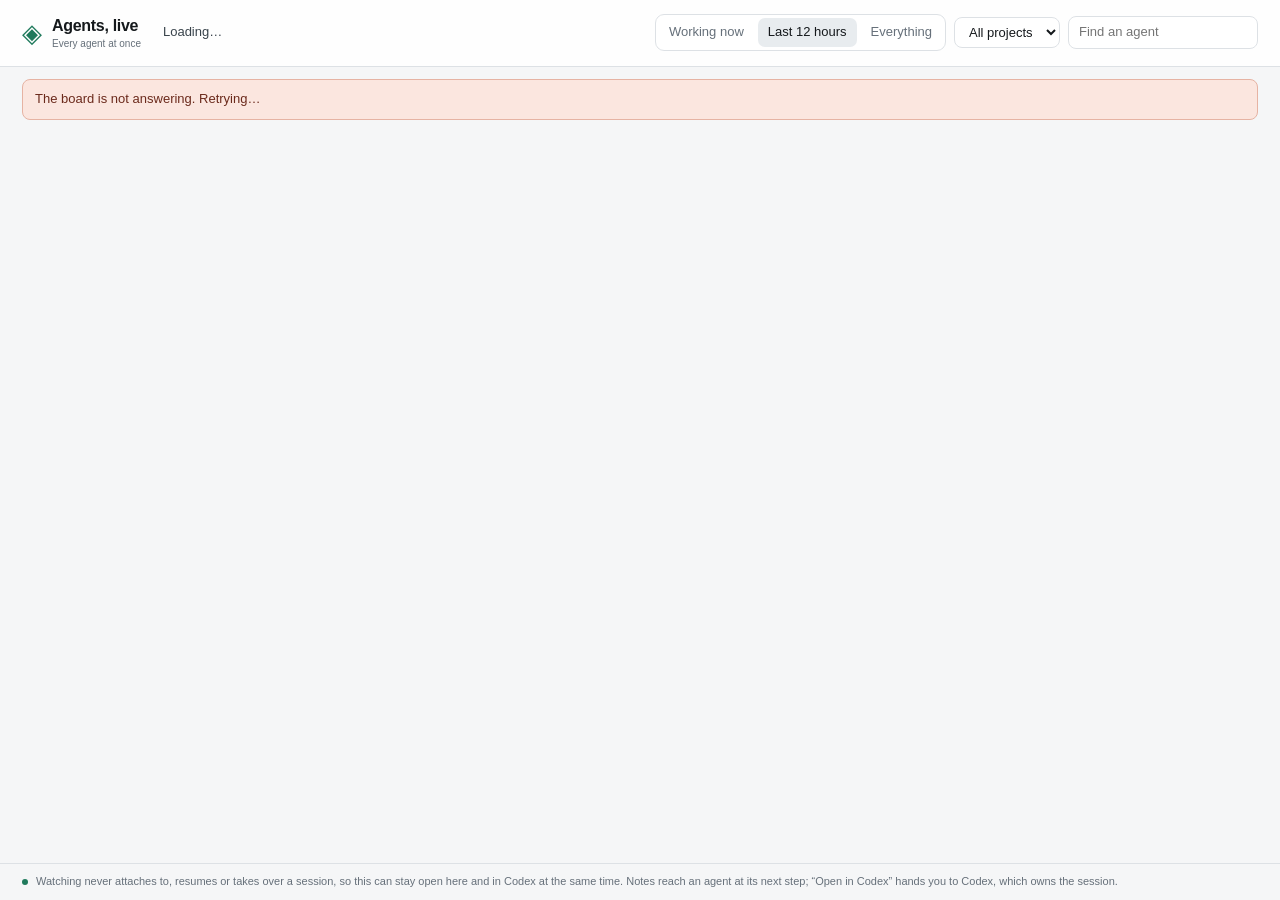
==== live.html @ 3547c9a0 "Live: every agent at once /live groups every Codex and Claude Code session into Needs you, Working n" ====
<!DOCTYPE html>
<html lang="en"><head><meta charset="utf-8"><meta name="viewport" content="width=device-width,initial-scale=1">
<title>Live · Agent Backrooms</title><link rel="stylesheet" href="/live.css"><script src="/live.js" defer></script></head>
<body>
<header class="top">
  <a class="brand" href="/constellations" title="Back to the board"><span class="mark">◈</span><span><strong>Agents, live</strong><small>Every agent at once</small></span></a>
  <p id="summary" class="summary" aria-live="polite">Loading…</p>
  <div class="controls">
    <div class="chips" role="group" aria-label="Show">
      <button type="button" class="chip" data-filter="now">Working now</button>
      <button type="button" class="chip on" data-filter="recent">Last 12 hours</button>
      <button type="button" class="chip" data-filter="all">Everything</button>
    </div>
    <select id="project" aria-label="Project"><option value="">All projects</option></select>
    <input id="search" type="search" placeholder="Find an agent" aria-label="Find an agent">
  </div>
</header>
<p id="error" class="error" role="alert" hidden></p>
<main id="sections">
  <section data-bucket="needs-you" hidden><h2>Needs you <span class="count"></span></h2><div class="grid"></div></section>
  <section data-bucket="working" hidden><h2>Working now <span class="count"></span></h2><div class="grid"></div></section>
  <section data-bucket="recent" hidden><h2>Finished recently <span class="count"></span></h2><div class="grid"></div></section>
  <section data-bucket="old-request" hidden><details><summary><h2>Waiting on you for days <span class="count"></span></h2></summary><div class="grid"></div></details></section>
  <section data-bucket="quiet" hidden><h2>Quiet <span class="count"></span></h2><div class="grid"></div></section>
  <p id="empty" class="empty" hidden>No agent matches. Try “Everything” or clear the search.</p>
</main>
<footer class="foot"><span class="dot" aria-hidden="true"></span><span>Watching never attaches to, resumes or takes over a session, so this can stay open here and in Codex at the same time. Notes reach an agent at its next step; “Open in Codex” hands you to Codex, which owns the session.</span><span id="updated" class="updated"></span></footer>
</body></html>
---- live.css ----
:root{color-scheme:dark;--bg:#101214;--panel:#191c20;--raised:#22272c;--line:#30363c;--muted:#969da5;--text:#edf1f2;--accent:#a8e0cd;--work:#7fd6b0;--think:#8fb8ea;--need:#f0c36d;--fail:#ef8f7f;--quiet:#6f7780;font:13px/1.45 -apple-system,BlinkMacSystemFont,'Segoe UI',sans-serif}
*{box-sizing:border-box}body{margin:0;background:var(--bg);color:var(--text);min-height:100vh;display:flex;flex-direction:column}
button,input,select{font:inherit;color:inherit}a{color:var(--accent)}
.top{position:sticky;top:0;z-index:5;display:flex;flex-wrap:wrap;align-items:center;gap:12px 22px;padding:14px 22px;background:#16191ccc;backdrop-filter:blur(8px);border-bottom:1px solid var(--line)}
.brand{display:flex;align-items:center;gap:10px;text-decoration:none;color:var(--text)}.mark{font-size:26px;color:var(--accent);line-height:1}.brand strong{font-size:16px;font-weight:650;letter-spacing:-.3px}.brand small{display:block;color:var(--muted);font-size:10px}
.summary{margin:0;font-size:13px;color:#cfd6db;flex:1;min-width:220px}.summary b{font-weight:650}.summary .need{color:var(--need)}.summary .work{color:var(--work)}
.controls{display:flex;flex-wrap:wrap;align-items:center;gap:8px}
.chips{display:flex;gap:4px;background:#15191d;border:1px solid var(--line);border-radius:9px;padding:3px}
.chip{background:none;border:0;border-radius:7px;padding:5px 10px;color:var(--muted);cursor:pointer;white-space:nowrap}.chip.on{background:#2a3136;color:var(--text)}.chip:hover{color:var(--text)}
select,input{background:#15191d;border:1px solid var(--line);border-radius:8px;padding:6px 10px;max-width:100%}input[type=search]{width:190px}
button:focus-visible,input:focus-visible,select:focus-visible,.card:focus-visible{outline:2px solid var(--accent);outline-offset:2px}
.error{margin:12px 22px 0;padding:10px 12px;background:#52352b;color:#ffe2c8;border:1px solid #95664f;border-radius:8px}
main{flex:1;padding:6px 22px 30px}
section h2{font-size:12px;letter-spacing:1.2px;text-transform:uppercase;color:var(--muted);font-weight:650;margin:22px 0 10px}section h2 .count{color:var(--text);letter-spacing:0}
section[data-bucket=needs-you] h2{color:var(--need)}section[data-bucket=working] h2{color:var(--work)}
.grid{display:grid;grid-template-columns:repeat(auto-fill,minmax(270px,1fr));gap:10px}
.card{position:relative;background:var(--panel);border:1px solid var(--line);border-radius:11px;padding:12px 13px 11px 15px;cursor:pointer;overflow:hidden;min-width:0;transition:border-color .2s}
.card:hover{border-color:#56606a}
.card::before{content:"";position:absolute;left:0;top:0;bottom:0;width:3px;background:var(--quiet)}
.card[data-bucket=working]::before{background:var(--work);animation:pulse 1.6s ease-in-out infinite}.card[data-phase=thinking]::before{background:var(--think)}
.card[data-bucket=needs-you]{border-color:#6b5a33}.card[data-bucket=needs-you]::before{background:var(--need)}.card[data-phase=failed]::before{background:var(--fail)}
@keyframes pulse{50%{opacity:.35}}
.row{display:flex;align-items:flex-start;gap:8px}
.name{flex:1;min-width:0;font-weight:600;font-size:13px;line-height:1.35;display:-webkit-box;-webkit-box-orient:vertical;-webkit-line-clamp:2;overflow:hidden;overflow-wrap:anywhere}
.tag{font-size:9px;font-weight:700;letter-spacing:.6px;text-transform:uppercase;padding:2px 6px;border-radius:5px;background:#262c31;color:#b8c2c9;white-space:nowrap}.tag.codex{color:#a8e0cd}.tag.claude{color:#e5c3ad}
.state{display:inline-flex;align-items:center;gap:6px;margin-top:8px;font-size:12px;font-weight:600}.state .pip{width:7px;height:7px;border-radius:50%;background:var(--quiet)}
.card[data-bucket=working] .pip{background:var(--work)}.card[data-phase=thinking] .pip{background:var(--think)}.card[data-bucket=needs-you] .pip{background:var(--need)}.card[data-phase=failed] .pip{background:var(--fail)}
.said{margin:6px 0 0;color:#c4ccd2;font-size:12px;line-height:1.45;display:-webkit-box;-webkit-box-orient:vertical;-webkit-line-clamp:3;overflow:hidden;overflow-wrap:anywhere}
.progress{margin-top:8px;height:5px;background:#2a3035;border-radius:4px;overflow:hidden}.progress i{display:block;height:100%;background:var(--accent)}
.meta{display:flex;flex-wrap:wrap;gap:4px 10px;margin-top:9px;font-size:11px;color:var(--muted)}.meta span{white-space:nowrap}
.more{display:none;margin-top:9px;padding-top:9px;border-top:1px solid var(--line);font-size:11px;color:#aeb7be}.card.open .more{display:block}.more div{margin:2px 0;overflow-wrap:anywhere}
.empty{color:var(--muted);text-align:center;padding:40px 0}
.foot{display:flex;flex-wrap:wrap;align-items:center;gap:8px;padding:10px 22px;border-top:1px solid var(--line);color:var(--muted);font-size:11px}.foot .dot{width:6px;height:6px;border-radius:50%;background:var(--accent)}.updated{margin-left:auto}
@media(max-width:640px){.top{padding:12px 14px}main{padding:4px 14px 24px}input[type=search]{width:100%}.controls{width:100%}.foot{padding:10px 14px}.updated{margin-left:0}}
@media(prefers-reduced-motion:reduce){.card[data-bucket=working]::before{animation:none}}
@media(prefers-color-scheme:light){:root{color-scheme:light;--bg:#f5f6f7;--panel:#fff;--raised:#eef0f2;--line:#dde1e5;--muted:#66707a;--text:#15191c;--accent:#1f7a5c;--work:#1f9d6c;--think:#2f6fbf;--need:#b7811a;--fail:#c4513f;--quiet:#a6adb4}
.top{background:#ffffffd9}.chips,select,input{background:#fff}.chip.on{background:#e8ecef}.tag{background:#eef1f3;color:#4b555e}.tag.codex{color:#1f7a5c}.tag.claude{color:#9a5b33}.said{color:#39434b}.progress{background:#e3e7ea}.more{color:#4b555e}.card:hover{border-color:#b5bec6}.card[data-bucket=needs-you]{border-color:#e6cf9c}.summary{color:#39434b}.error{background:#fbe6df;color:#6b2a1c;border-color:#e6b3a3}}
.actions{display:flex;flex-wrap:wrap;align-items:center;gap:6px;margin-top:9px}
.action{display:inline-block;background:#23282d;border:1px solid #3a4148;border-radius:7px;padding:5px 10px;font-size:12px;color:var(--text);text-decoration:none;cursor:pointer}
.action:hover{border-color:#67727c}.action.primary{background:var(--accent);color:#18362c;border-color:var(--accent);font-weight:650}.action:disabled{opacity:.5}
.editor{margin-top:9px}.editor textarea{width:100%;background:#15191d;border:1px solid var(--line);border-radius:8px;padding:8px;color:var(--text);font:inherit;resize:vertical}
.editor .hint{margin:4px 0 0;font-size:11px;color:var(--muted)}.status{font-size:11px;color:var(--muted)}.note{color:var(--accent)}
@media(prefers-color-scheme:light){.action{background:#f3f5f6;border-color:#d3d8dc}.editor textarea{background:#fff}}
details summary{list-style:none;cursor:pointer}details summary::-webkit-details-marker{display:none}details summary h2::before{content:"▸ ";color:var(--muted)}details[open] summary h2::before{content:"▾ "}
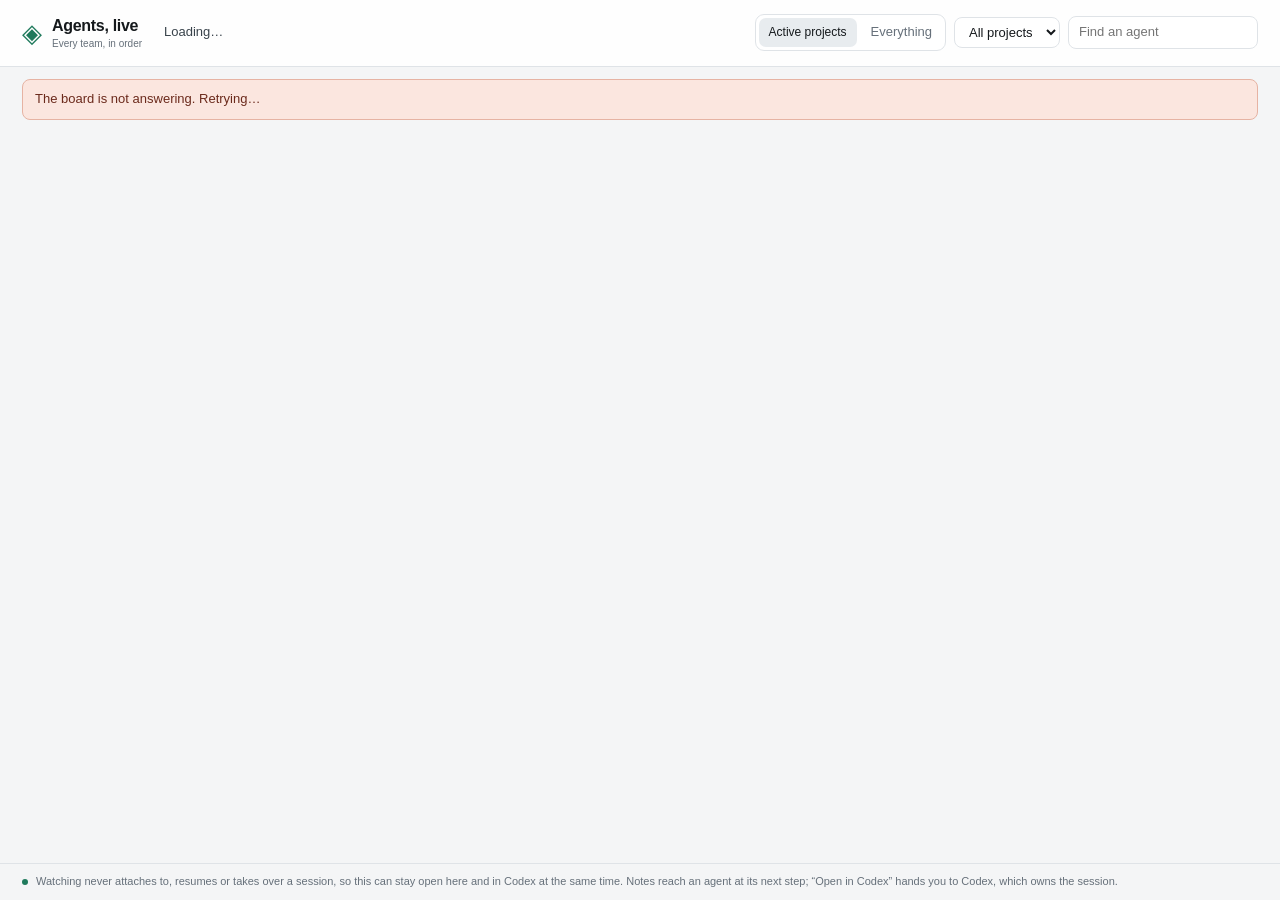
==== commit 49602ac5: "Live: every team in a stable structural order Projects in the Codex sidebar's order, agents grouped " ====
--- a/live.html
+++ b/live.html
@@ -3,26 +3,21 @@
 <title>Live · Agent Backrooms</title><link rel="stylesheet" href="/live.css"><script src="/live.js" defer></script></head>
 <body>
 <header class="top">
-  <a class="brand" href="/constellations" title="Back to the board"><span class="mark">◈</span><span><strong>Agents, live</strong><small>Every agent at once</small></span></a>
+  <a class="brand" href="/constellations" title="Back to the board"><span class="mark">◈</span><span><strong>Agents, live</strong><small>Every team, in order</small></span></a>
   <p id="summary" class="summary" aria-live="polite">Loading…</p>
   <div class="controls">
     <div class="chips" role="group" aria-label="Show">
-      <button type="button" class="chip" data-filter="now">Working now</button>
-      <button type="button" class="chip on" data-filter="recent">Last 12 hours</button>
+      <button type="button" class="chip on" data-filter="active">Active projects</button>
       <button type="button" class="chip" data-filter="all">Everything</button>
     </div>
     <select id="project" aria-label="Project"><option value="">All projects</option></select>
     <input id="search" type="search" placeholder="Find an agent" aria-label="Find an agent">
   </div>
 </header>
+<div id="attention" class="attention" hidden><span class="att-title">Needs you</span><div id="att-list" class="att-list"></div></div>
 <p id="error" class="error" role="alert" hidden></p>
-<main id="sections">
-  <section data-bucket="needs-you" hidden><h2>Needs you <span class="count"></span></h2><div class="grid"></div></section>
-  <section data-bucket="working" hidden><h2>Working now <span class="count"></span></h2><div class="grid"></div></section>
-  <section data-bucket="recent" hidden><h2>Finished recently <span class="count"></span></h2><div class="grid"></div></section>
-  <section data-bucket="old-request" hidden><details><summary><h2>Waiting on you for days <span class="count"></span></h2></summary><div class="grid"></div></details></section>
-  <section data-bucket="quiet" hidden><h2>Quiet <span class="count"></span></h2><div class="grid"></div></section>
-  <p id="empty" class="empty" hidden>No agent matches. Try “Everything” or clear the search.</p>
-</main>
+<main id="projects"></main>
+<p id="empty" class="empty" hidden>No agent has been active in the last 12 hours. Choose “Everything” to see every team.</p>
+<details id="backlog" class="backlog" hidden><summary>Waiting on you for days <span class="count"></span></summary><div id="backlog-rows" class="rows"></div></details>
 <footer class="foot"><span class="dot" aria-hidden="true"></span><span>Watching never attaches to, resumes or takes over a session, so this can stay open here and in Codex at the same time. Notes reach an agent at its next step; “Open in Codex” hands you to Codex, which owns the session.</span><span id="updated" class="updated"></span></footer>
 </body></html>
--- a/live.css
+++ b/live.css
@@ -1,44 +1,52 @@
-:root{color-scheme:dark;--bg:#101214;--panel:#191c20;--raised:#22272c;--line:#30363c;--muted:#969da5;--text:#edf1f2;--accent:#a8e0cd;--work:#7fd6b0;--think:#8fb8ea;--need:#f0c36d;--fail:#ef8f7f;--quiet:#6f7780;font:13px/1.45 -apple-system,BlinkMacSystemFont,'Segoe UI',sans-serif}
+[hidden]{display:none!important}
+:root{color-scheme:dark;--bg:#101214;--panel:#171a1e;--raised:#1f2328;--line:#2d3339;--muted:#939aa3;--text:#edf1f2;--accent:#a8e0cd;--work:#7fd6b0;--think:#8fb8ea;--need:#f0c36d;--fail:#ef8f7f;--quiet:#5d656e;font:13px/1.45 -apple-system,BlinkMacSystemFont,'Segoe UI',sans-serif}
 *{box-sizing:border-box}body{margin:0;background:var(--bg);color:var(--text);min-height:100vh;display:flex;flex-direction:column}
-button,input,select{font:inherit;color:inherit}a{color:var(--accent)}
-.top{position:sticky;top:0;z-index:5;display:flex;flex-wrap:wrap;align-items:center;gap:12px 22px;padding:14px 22px;background:#16191ccc;backdrop-filter:blur(8px);border-bottom:1px solid var(--line)}
+button,input,select,textarea{font:inherit;color:inherit}a{color:var(--accent)}
+.top{position:sticky;top:0;z-index:5;display:flex;flex-wrap:wrap;align-items:center;gap:12px 22px;padding:14px 22px;background:#15181bdd;backdrop-filter:blur(8px);border-bottom:1px solid var(--line)}
 .brand{display:flex;align-items:center;gap:10px;text-decoration:none;color:var(--text)}.mark{font-size:26px;color:var(--accent);line-height:1}.brand strong{font-size:16px;font-weight:650;letter-spacing:-.3px}.brand small{display:block;color:var(--muted);font-size:10px}
 .summary{margin:0;font-size:13px;color:#cfd6db;flex:1;min-width:220px}.summary b{font-weight:650}.summary .need{color:var(--need)}.summary .work{color:var(--work)}
 .controls{display:flex;flex-wrap:wrap;align-items:center;gap:8px}
-.chips{display:flex;gap:4px;background:#15191d;border:1px solid var(--line);border-radius:9px;padding:3px}
+.chips{display:flex;gap:4px;background:#13171a;border:1px solid var(--line);border-radius:9px;padding:3px}
 .chip{background:none;border:0;border-radius:7px;padding:5px 10px;color:var(--muted);cursor:pointer;white-space:nowrap}.chip.on{background:#2a3136;color:var(--text)}.chip:hover{color:var(--text)}
-select,input{background:#15191d;border:1px solid var(--line);border-radius:8px;padding:6px 10px;max-width:100%}input[type=search]{width:190px}
-button:focus-visible,input:focus-visible,select:focus-visible,.card:focus-visible{outline:2px solid var(--accent);outline-offset:2px}
+select,input{background:#13171a;border:1px solid var(--line);border-radius:8px;padding:6px 10px;max-width:100%}input[type=search]{width:190px}
+button:focus-visible,input:focus-visible,select:focus-visible,textarea:focus-visible,.row:focus-visible,.att:focus-visible{outline:2px solid var(--accent);outline-offset:2px}
+.attention{display:flex;flex-wrap:wrap;align-items:center;gap:8px;margin:14px 22px 0;padding:10px 12px;border:1px solid #6b5a33;background:#2a2417;border-radius:10px}
+.att-title{font-size:11px;font-weight:700;letter-spacing:1px;text-transform:uppercase;color:var(--need)}.att-list{display:flex;flex-wrap:wrap;gap:6px}
+.att{background:#3a3120;border:1px solid #6b5a33;border-radius:7px;padding:4px 9px;cursor:pointer;color:var(--text);font-size:12px}.att:hover{border-color:var(--need)}
 .error{margin:12px 22px 0;padding:10px 12px;background:#52352b;color:#ffe2c8;border:1px solid #95664f;border-radius:8px}
-main{flex:1;padding:6px 22px 30px}
-section h2{font-size:12px;letter-spacing:1.2px;text-transform:uppercase;color:var(--muted);font-weight:650;margin:22px 0 10px}section h2 .count{color:var(--text);letter-spacing:0}
-section[data-bucket=needs-you] h2{color:var(--need)}section[data-bucket=working] h2{color:var(--work)}
-.grid{display:grid;grid-template-columns:repeat(auto-fill,minmax(270px,1fr));gap:10px}
-.card{position:relative;background:var(--panel);border:1px solid var(--line);border-radius:11px;padding:12px 13px 11px 15px;cursor:pointer;overflow:hidden;min-width:0;transition:border-color .2s}
-.card:hover{border-color:#56606a}
-.card::before{content:"";position:absolute;left:0;top:0;bottom:0;width:3px;background:var(--quiet)}
-.card[data-bucket=working]::before{background:var(--work);animation:pulse 1.6s ease-in-out infinite}.card[data-phase=thinking]::before{background:var(--think)}
-.card[data-bucket=needs-you]{border-color:#6b5a33}.card[data-bucket=needs-you]::before{background:var(--need)}.card[data-phase=failed]::before{background:var(--fail)}
-@keyframes pulse{50%{opacity:.35}}
-.row{display:flex;align-items:flex-start;gap:8px}
-.name{flex:1;min-width:0;font-weight:600;font-size:13px;line-height:1.35;display:-webkit-box;-webkit-box-orient:vertical;-webkit-line-clamp:2;overflow:hidden;overflow-wrap:anywhere}
-.tag{font-size:9px;font-weight:700;letter-spacing:.6px;text-transform:uppercase;padding:2px 6px;border-radius:5px;background:#262c31;color:#b8c2c9;white-space:nowrap}.tag.codex{color:#a8e0cd}.tag.claude{color:#e5c3ad}
-.state{display:inline-flex;align-items:center;gap:6px;margin-top:8px;font-size:12px;font-weight:600}.state .pip{width:7px;height:7px;border-radius:50%;background:var(--quiet)}
-.card[data-bucket=working] .pip{background:var(--work)}.card[data-phase=thinking] .pip{background:var(--think)}.card[data-bucket=needs-you] .pip{background:var(--need)}.card[data-phase=failed] .pip{background:var(--fail)}
-.said{margin:6px 0 0;color:#c4ccd2;font-size:12px;line-height:1.45;display:-webkit-box;-webkit-box-orient:vertical;-webkit-line-clamp:3;overflow:hidden;overflow-wrap:anywhere}
-.progress{margin-top:8px;height:5px;background:#2a3035;border-radius:4px;overflow:hidden}.progress i{display:block;height:100%;background:var(--accent)}
-.meta{display:flex;flex-wrap:wrap;gap:4px 10px;margin-top:9px;font-size:11px;color:var(--muted)}.meta span{white-space:nowrap}
-.more{display:none;margin-top:9px;padding-top:9px;border-top:1px solid var(--line);font-size:11px;color:#aeb7be}.card.open .more{display:block}.more div{margin:2px 0;overflow-wrap:anywhere}
-.empty{color:var(--muted);text-align:center;padding:40px 0}
-.foot{display:flex;flex-wrap:wrap;align-items:center;gap:8px;padding:10px 22px;border-top:1px solid var(--line);color:var(--muted);font-size:11px}.foot .dot{width:6px;height:6px;border-radius:50%;background:var(--accent)}.updated{margin-left:auto}
-@media(max-width:640px){.top{padding:12px 14px}main{padding:4px 14px 24px}input[type=search]{width:100%}.controls{width:100%}.foot{padding:10px 14px}.updated{margin-left:0}}
-@media(prefers-reduced-motion:reduce){.card[data-bucket=working]::before{animation:none}}
-@media(prefers-color-scheme:light){:root{color-scheme:light;--bg:#f5f6f7;--panel:#fff;--raised:#eef0f2;--line:#dde1e5;--muted:#66707a;--text:#15191c;--accent:#1f7a5c;--work:#1f9d6c;--think:#2f6fbf;--need:#b7811a;--fail:#c4513f;--quiet:#a6adb4}
-.top{background:#ffffffd9}.chips,select,input{background:#fff}.chip.on{background:#e8ecef}.tag{background:#eef1f3;color:#4b555e}.tag.codex{color:#1f7a5c}.tag.claude{color:#9a5b33}.said{color:#39434b}.progress{background:#e3e7ea}.more{color:#4b555e}.card:hover{border-color:#b5bec6}.card[data-bucket=needs-you]{border-color:#e6cf9c}.summary{color:#39434b}.error{background:#fbe6df;color:#6b2a1c;border-color:#e6b3a3}}
-.actions{display:flex;flex-wrap:wrap;align-items:center;gap:6px;margin-top:9px}
+main{flex:1;padding:10px 22px 20px;display:flex;flex-direction:column;gap:14px}
+.project{background:var(--panel);border:1px solid var(--line);border-radius:12px;overflow:hidden}
+.phead{display:flex;flex-wrap:wrap;align-items:center;gap:6px 14px;padding:12px 16px;border-bottom:1px solid var(--line);background:linear-gradient(115deg,#1f2a27,#1a1f23);cursor:pointer;user-select:none}
+.project.collapsed .phead{border-bottom:0}.project.collapsed .pbody{display:none}
+.pname{font-size:15px;font-weight:650;letter-spacing:-.2px}.pname::before{content:"▾ ";color:var(--muted);font-size:12px}.project.collapsed .pname::before{content:"▸ "}
+.pcounts{font-size:12px;color:var(--muted)}.pcounts .work{color:var(--work)}.pcounts .need{color:var(--need)}
+.pbody{padding:4px 0 8px}
+.group{padding:10px 16px 4px;font-size:10px;letter-spacing:1.2px;text-transform:uppercase;font-weight:700;color:var(--muted)}
+.row{display:grid;grid-template-columns:14px minmax(170px,1.1fr) minmax(150px,.9fr) minmax(200px,2fr) 72px;gap:4px 12px;align-items:center;padding:7px 16px;cursor:pointer;border-top:1px solid #20252a}
+.row:first-of-type{border-top:0}.row:hover{background:#1c2126}
+.pip{width:9px;height:9px;border-radius:50%;background:var(--quiet)}
+.row[data-bucket=working] .pip{background:var(--work);box-shadow:0 0 0 0 #7fd6b066;animation:ring 1.8s infinite}.row[data-phase=thinking] .pip{background:var(--think)}
+.row[data-bucket=needs-you] .pip,.row[data-bucket=old-request] .pip,.row.stuck .pip{background:var(--need)}.row[data-phase=failed] .pip{background:var(--fail)}
+@keyframes ring{70%{box-shadow:0 0 0 7px #7fd6b000}100%{box-shadow:0 0 0 0 #7fd6b000}}
+.who{min-width:0}.name{font-weight:600;overflow:hidden;text-overflow:ellipsis;white-space:nowrap}.team{font-size:11px;color:var(--muted);overflow:hidden;text-overflow:ellipsis;white-space:nowrap}
+.row[data-bucket=quiet] .name,.row[data-bucket=recent] .name{color:#c5ccd2}
+.now{min-width:0}.label{font-weight:600}.row[data-bucket=quiet] .label,.row[data-bucket=recent] .label{font-weight:500;color:var(--muted)}
+.row[data-bucket=needs-you] .label,.row[data-bucket=old-request] .label,.row.stuck .label{color:var(--need)}.row[data-phase=failed] .label{color:var(--fail)}
+.age{display:block;font-size:11px;color:var(--muted)}
+.on{min-width:0;font-size:12px;color:#c4ccd2}.on .what{color:var(--text)}.on .from,.on .wait{color:var(--muted)}.on div{overflow:hidden;text-overflow:ellipsis;white-space:nowrap}
+.turn{font-size:11px;color:var(--muted);text-align:right;white-space:nowrap}
+.more{grid-column:2/-1;display:none;padding:6px 0 4px;font-size:11px;color:#aeb7be}.row.open .more{display:block}.more div{margin:2px 0;overflow-wrap:anywhere}.note{color:var(--accent)}
+.actions{display:flex;flex-wrap:wrap;align-items:center;gap:6px;margin-top:8px}
 .action{display:inline-block;background:#23282d;border:1px solid #3a4148;border-radius:7px;padding:5px 10px;font-size:12px;color:var(--text);text-decoration:none;cursor:pointer}
 .action:hover{border-color:#67727c}.action.primary{background:var(--accent);color:#18362c;border-color:var(--accent);font-weight:650}.action:disabled{opacity:.5}
-.editor{margin-top:9px}.editor textarea{width:100%;background:#15191d;border:1px solid var(--line);border-radius:8px;padding:8px;color:var(--text);font:inherit;resize:vertical}
-.editor .hint{margin:4px 0 0;font-size:11px;color:var(--muted)}.status{font-size:11px;color:var(--muted)}.note{color:var(--accent)}
-@media(prefers-color-scheme:light){.action{background:#f3f5f6;border-color:#d3d8dc}.editor textarea{background:#fff}}
-details summary{list-style:none;cursor:pointer}details summary::-webkit-details-marker{display:none}details summary h2::before{content:"▸ ";color:var(--muted)}details[open] summary h2::before{content:"▾ "}
+.editor{margin-top:8px}.editor textarea{width:100%;background:#13171a;border:1px solid var(--line);border-radius:8px;padding:8px;resize:vertical}.hint{margin:4px 0 0;font-size:11px;color:var(--muted)}.status{font-size:11px;color:var(--muted)}
+.empty{color:var(--muted);text-align:center;padding:40px 0}
+.backlog{margin:0 22px 18px;border:1px solid var(--line);border-radius:12px;background:var(--panel)}.backlog summary{padding:12px 16px;cursor:pointer;color:var(--muted);font-weight:600}.backlog .rows{padding-bottom:8px}
+.foot{display:flex;flex-wrap:wrap;align-items:center;gap:8px;padding:10px 22px;border-top:1px solid var(--line);color:var(--muted);font-size:11px}.foot .dot{width:6px;height:6px;border-radius:50%;background:var(--accent)}.updated{margin-left:auto}
+@media(max-width:760px){.row{grid-template-columns:14px 1fr auto}.now{grid-column:2}.on{grid-column:2/-1}.turn{grid-row:1;grid-column:3}.who{grid-column:2}}
+@media(max-width:640px){.top{padding:12px 14px}main{padding:8px 12px 18px}input[type=search]{width:100%}.controls{width:100%}.attention,.backlog{margin-left:12px;margin-right:12px}.foot{padding:10px 14px}.updated{margin-left:0}.row{padding:8px 12px}}
+@media(prefers-reduced-motion:reduce){.row[data-bucket=working] .pip{animation:none}}
+@media(prefers-color-scheme:light){:root{color-scheme:light;--bg:#f4f5f6;--panel:#fff;--raised:#f1f3f4;--line:#dfe3e7;--muted:#66707a;--text:#15191c;--accent:#1f7a5c;--work:#1f9d6c;--think:#2f6fbf;--need:#b7811a;--fail:#c4513f;--quiet:#b3bac1}
+.top{background:#ffffffd9}.chips,select,input,.editor textarea{background:#fff}.chip.on{background:#e8ecef}.phead{background:linear-gradient(115deg,#eef6f2,#f6f8f9)}.row{border-top-color:#eef0f2}.row:hover{background:#f6f8f9}
+.row[data-bucket=quiet] .name,.row[data-bucket=recent] .name{color:#3b454d}.on{color:#39434b}.action{background:#f3f5f6;border-color:#d3d8dc}.summary{color:#39434b}
+.attention{background:#fbf3e2;border-color:#e6cf9c}.att{background:#fff7e6;border-color:#e6cf9c}.error{background:#fbe6df;color:#6b2a1c;border-color:#e6b3a3}.more{color:#4b555e}}
